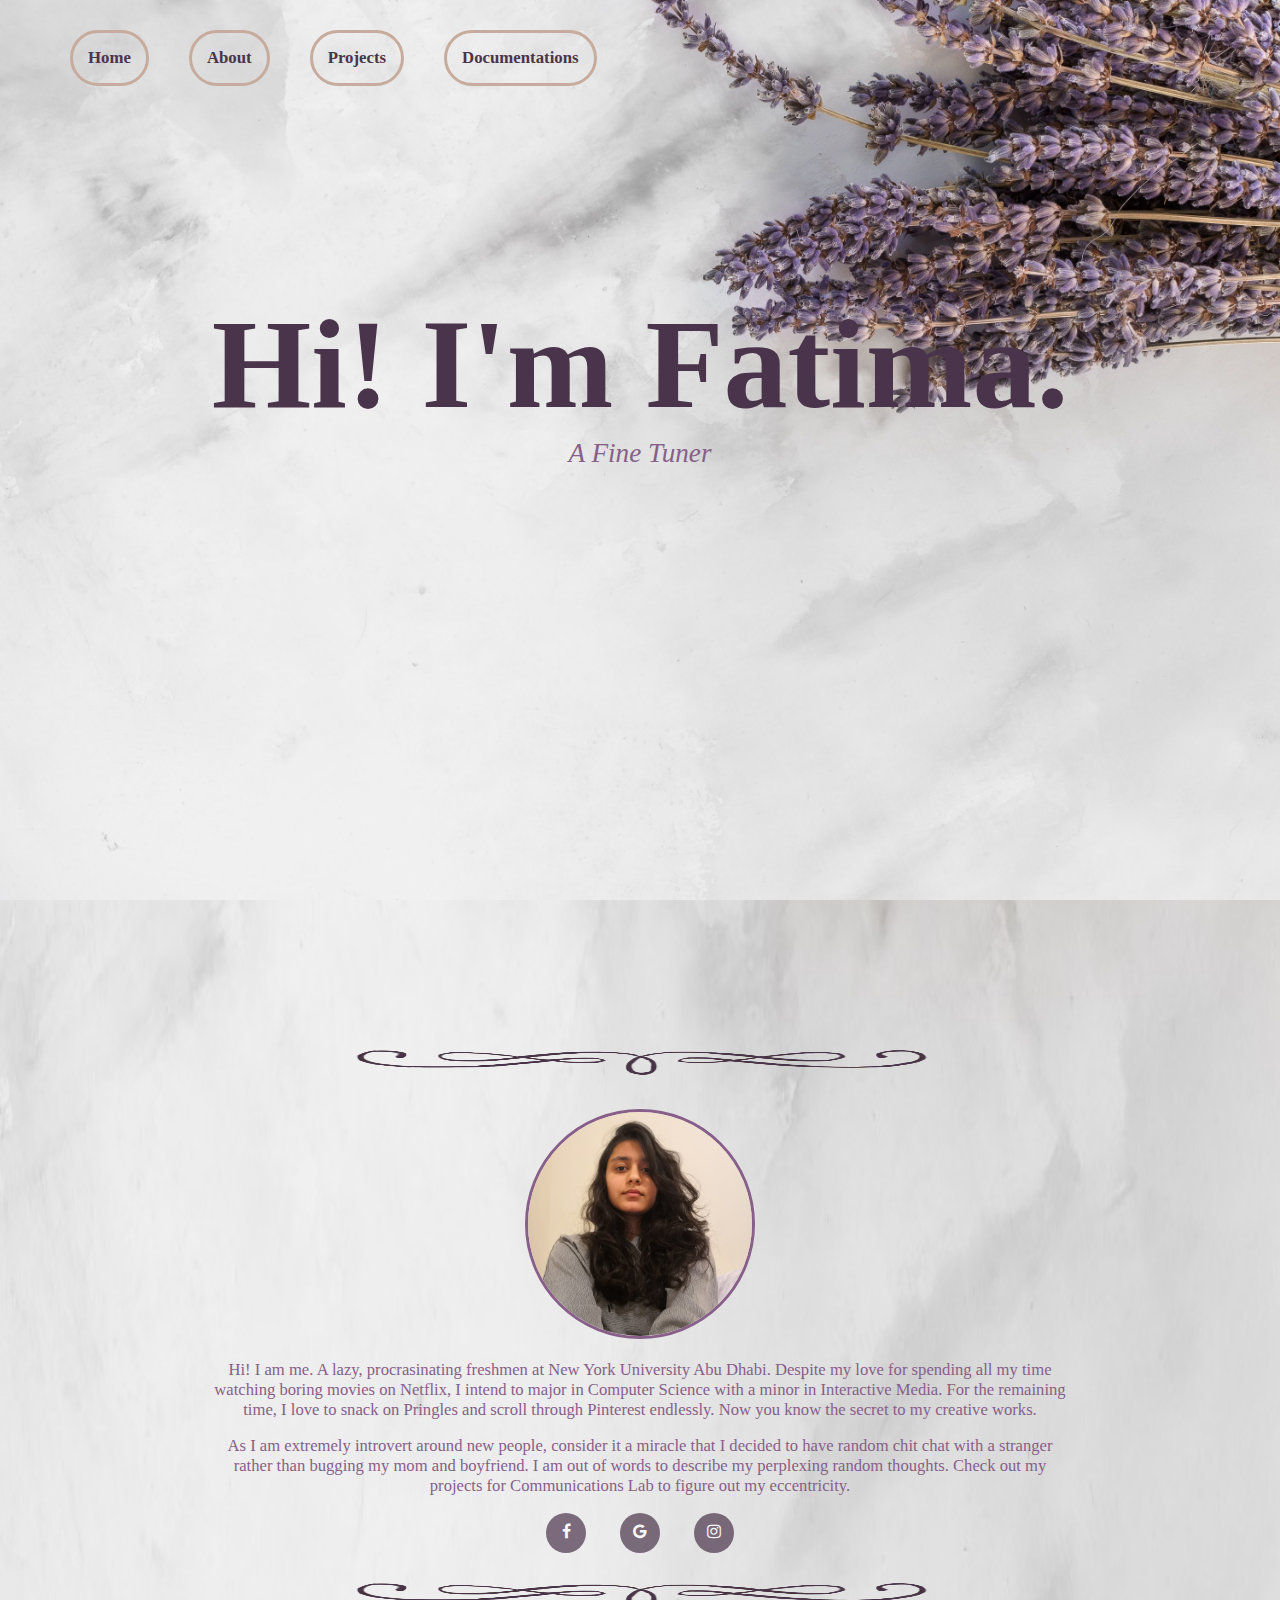
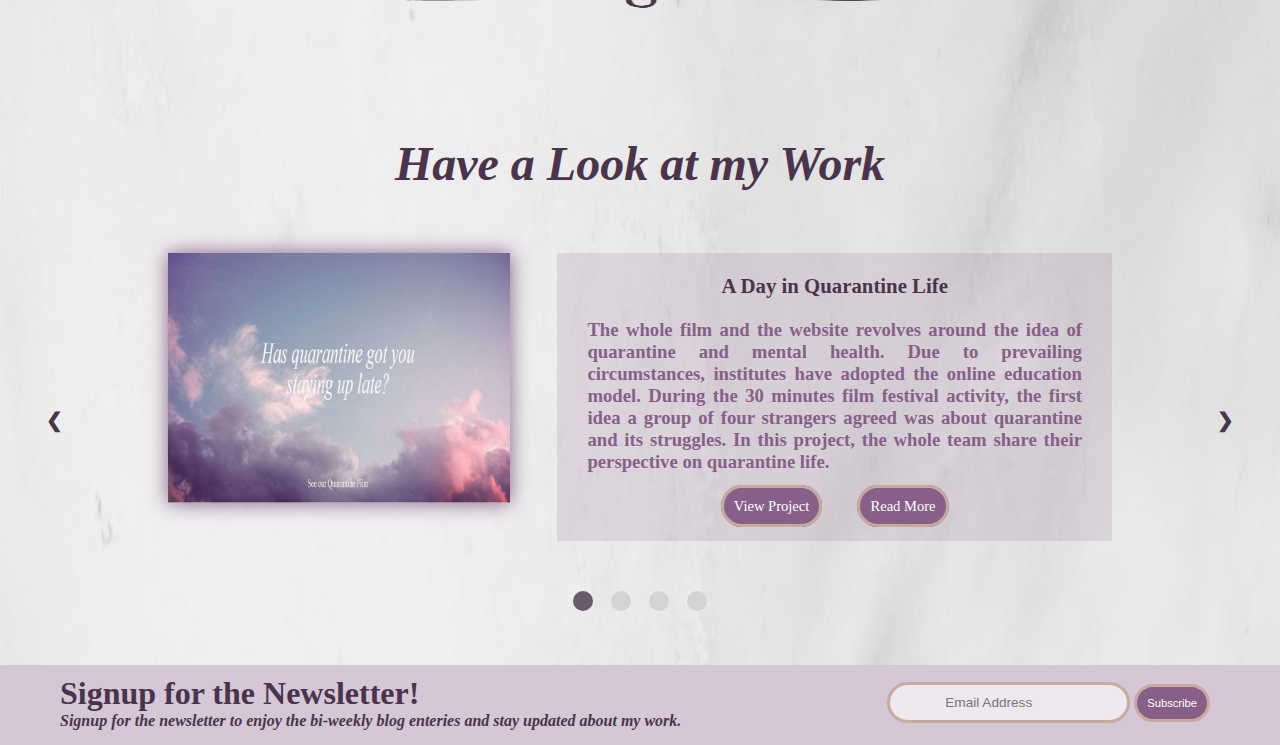
==== index.html @ 4aa7e445 "Update" ====
<!DOCTYPE html>
<html>
<head>
	<meta charset="utf-8">
	<meta http-equiv="X-UA-Compatible" content="IE=edge">   
    <!-- Mobile Metas -->
    <meta name="viewport" content="width=device-width, minimum-scale=1.0, maximum-scale=1.0, user-scalable=no">
	<title>Fatima N. Portfolio</title>
	<link rel="icon" href="icon.png">
	<link rel="stylesheet" href="main.css">
	<link rel="stylesheet" href="https://cdnjs.cloudflare.com/ajax/libs/font-awesome/4.7.0/css/font-awesome.min.css">
</head>

<body>
	<!---background for main page------>
	<div class="main-background" align="center">
		<!---navigation buttons---->
		<div class="nav">
			<a href="index.html" class="nav-item">Home</a>
			<div class="empty"></div>
			<a href="index.html#about-info" class="nav-item">About</a>
			<div class="empty"></div>
			<a href="index.html#project-overview" class="nav-item">Projects</a>
			<div class="empty"></div>
			<a href="project.html" class="nav-item">Documentations</a>
		</div> 
		
		<!---main heading---->
		<div class="main-heading" align="center">Hi! I'm Fatima.</div>
		<!----word animation---->
		<div class="content">
        	<div class="slider-wrapper">
          		<div class="slider">
              		<div class="slider-text1">A Fine Tuner</div>
              		<div class="slider-text2">An Improver</div>
              		<div class="slider-text2">An Overthinker</div>
              		<div class="slider-text2">A Perfection Seeker</div>
              		<div class="slider-text2">A Go-Getter</div>
          		</div>
        	</div>       
      	</div>

      	<!-----arrow------>
      	<div class="container">
      		<div class="chevron"></div>
			<div class="chevron"></div>
		    <div class="chevron"></div>
		</div>
		
	</div>

	<!------info section-------->
	<div class="info" align="center">

		<!------------about section text and image------------>
		<div  id="about-info" style="padding-bottom: 30px; padding-top: 50px;"><img src="images/divider.png" height="25px" width="600px"></div>
		<img class="my-image" src="images/me.jpeg">
		<div class="about-container">
			<p class="about-text" align="center">Hi! I am me. A lazy, procrasinating freshmen at New York University Abu Dhabi. Despite my love for spending all my time watching boring movies on Netflix, I intend to major in Computer Science with a minor in Interactive Media. For the remaining time, I love to snack on Pringles and scroll through Pinterest endlessly. Now you know the secret to my creative works.</p>
			<p class="about-text" align="center">As I am extremely introvert around new people, consider it a miracle that I decided to have random chit chat with a stranger rather than bugging my mom and boyfriend. I am out of words to describe my perplexing random thoughts. Check out my projects for Communications Lab to figure out my eccentricity.</p>
		</div>

		<!-----icons for contact------>
		<div align="center">
			<span style="padding-right:30px;"><a href="https://www.facebook.com/fn2039/" class="fa fa-facebook"></a></span>
			<span style="padding-right:30px;"><a href="mailto:fn2039@nyu.edu" class="fa fa-google"></a></span>
			<span><a href="https://www.instagram.com/_fatima.nadeem/" class="fa fa-instagram"></a></span>
		</div>

		<div style="padding-top: 30px; padding-bottom: 45px;"><img src="images/divider.png" height="25px" width="600px"></div>

		<!-----projects section--------->
		<h1 class="heading" id="project-overview"><i><strong>Have a Look at my Work</strong></i></h1>

		<!------slideshow of projects-------->
		<div class="slideshow-container">
			<div class="mySlides">
				<!----project 1------>
				<div class="row">
					<div class="empty-col"></div>
					<div class="column-left">
						<a href="https://fatima2039.github.io/"><img src="images/30mff.jpeg" class="project-img" align="center"></a>
					</div>
					<div class="empty-col-middle"></div>
					<div class="column-right">
						<p><strong>A Day in Quarantine Life</strong></p>
						<p class="description" align="left">The whole film and the website revolves around the idea of quarantine and mental health. Due to prevailing circumstances, institutes have adopted the online education model. During the 30 minutes film festival activity, the first idea a group of four strangers agreed was about quarantine and its struggles. In this project, the whole team share their perspective on quarantine life.</p>
						<span align="center" style="padding-right: 30px;"><a href="https://fatima2039.github.io/" class="project-button">View Project</a></span>
						<span align="center"><a href="project1.html" class="project-button">Read More</a></span>

					</div>
					<div class="empty-col"></div>
				</div>
			</div>

			<div class="mySlides">
				<!-----project 2-------->
				<div class="row">
					<div class="empty-col"></div>
					<div class="column-left">
						<a href="https://aisahodzic.github.io/comicproject/"><img src="images/comic.jpeg" class="project-img" align="center"></a>
					</div>
					<div class="empty-col-middle"></div>
					<div class="column-right">
						<p><strong>A Pilot's Journey</strong></p>
						<p class="description" align="left">A Pilot's Journey is an interactive comic on web that talks about how some nations are handling Covid19 situation and its effects on the nation in a lighthearted way. The intention is not at all to joke about the situation, but for sarcastically make people realize their wrong actions at wrong times and giving them an insight on how badly many places have been affected.</p>
						<span align="center" style="padding-right: 30px;"><a href="https://aisahodzic.github.io/comicproject/" class="project-button">View Project</a></span>
						<span align="center"><a href="project2.html" class="project-button">Read More</a></span>
					</div>
					<div class="empty-col"></div>
				</div>
			</div>

			<div class="mySlides">
				<!----project 3--------->
				<div class="row">
					<div class="empty-col"></div>
					<div class="column-left">
						<a href="https://ishmalkhalid.github.io/AudioProject/"><img src="images/sound.jpeg" class="project-img" align="center"></a>
					</div>
					<div class="empty-col-middle"></div>
					<div class="column-right">
						<p><strong>The Missing Child</strong></p>
						<p class="description" align="left">This is a sound project focused on a mysterious kidnapping and murder. The sound piece aims to trigger audiences’ wild imagination through abstraction, i.e without explicit mention of place, characters and plot. Catch the subtle hints and create a highly individualized experience. This project is of interest to, specifically, suspense, horror, mystery, murder, and triller lovers.</p>
						<span align="center" style="padding-right: 30px;"><a href="https://ishmalkhalid.github.io/AudioProject/" class="project-button">View Project</a></span>
						<span align="center"><a href="project3.html" class="project-button">Read More</a></span>
					</div>
					<div class="empty-col"></div>
				</div>
			</div>

			<div class="mySlides">
				<!----project 4------>
				<div class="row">
					<div class="empty-col"></div>
					<div class="column-left">
						<a href="https://fn2039.github.io/Video/"><img src="images/video.jpg" class="project-img" align="center"></a>
					</div>
					<div class="empty-col-middle"></div>
					<div class="column-right">
						<p><strong>LSFR - The Box</strong></p>
						<p class="description" align="left">Due to pandemic, many people struggled with their friendships. The project is about branding an AI integrated device that is going to be users’ friend. The device can be customized to users' preference in terms of model, color and language. This idea is being conveyed through an advertisement, where the customized products are being used by three different users in their daily life.</p>
						<span align="center" style="padding-right: 30px;"><a href="https://fn2039.github.io/Video/" class="project-button">View Project</a></span>
						<span align="center"><a href="project4.html" class="project-button">Read More</a></span>
					</div>
					<div class="empty-col"></div>
				</div>
			</div>

			<!-- Next/prev buttons -->
			<div align="left">
				<a class="prev" onclick="plusSlides(-1)">&#10094;</a>
				<a class="next" onclick="plusSlides(1)">&#10095;</a>
			</div>

		</div>

		<!-- Dots/bullets/indicators -->
		<div class="dot-container">
			<span class="dot" onclick="currentSlide(1)"></span>
			<span class="dot" onclick="currentSlide(2)"></span>
			<span class="dot" onclick="currentSlide(3)"></span>
			<span class="dot" onclick="currentSlide(4)"></span>
		</div>

	</div>	

		<!-----footer newsletter------>
		<div class="footer" align="left">
			<div class="row">
				<div class="column-1">
					<strong class="footer-text">Signup for the Newsletter!</strong>
					<div class="footer-text-subtitle">
						<i>Signup for the newsletter to enjoy the bi-weekly blog enteries and stay updated about my work.</i>
					</div>
				</div>
				<div class="column-2">
					<form action="#" class="form" >
					<input class="email-input" type="text" name="mail" placeholder="Email Address" required/>

					<input class="submit-button" type="submit" value="Subscribe"/>
					</form>		
				</div>
			</div>
		</div>

	</div>


	<!-----scroll to top button------>
	<button onclick="topFunction()" id="myBtn" title="Go to top">
		<div class="to-top"></div>
	</button>

	<!------java script------->
	<script type="text/javascript" src="motion.js"></script>

</body>
</html>
---- main.css ----
/*----------------------------------INDEX PAGE---------------------------------------------------*/


* {
  box-sizing: border-box;
  scroll-behavior: smooth;
}


/*remove margin from body*/
body{
	margin: 0px;
	font-family: "Didot", serif;
	overflow-x: hidden;
}

/*background for landing page*/
.main-background{
	background: url("images/background.jpg");
	background-size: 100% 100%;
	width: 100vw;
	height: 100vh;
}

/*navigation*/
.nav{
	overflow: hidden;
	padding:30px 70px;
}

.nav a{
	float: left;
	color: #4A344B;
	text-decoration: none;
}

/*navigation buttons*/
.nav-item{
	font-size: 1.05em;
	font-weight: 900;
	border-radius: 40px;
	text-align: center;
	padding: 15px;
	border: solid #C7AB9D;
}

.nav-item:hover{
	background: rgba(135,95,137,0.75);
	border: solid white;
	color:white;
}

.active{
	background-color:#4A344B ;
	border: solid white;
}

/*navigation item holder*/
.holder{
	padding-right: 40px;
}

/*Adding responsiveness to header*/
@media screen and (max-width:570px){
	.nav a{
		float: none;
		display: block;
	}
	
	.intro .intro-subtitle {
    	font-size: 2.5rem;
  	}

  	.column-left .column-right{
  		width:100%;
  	}

  	img{
  		width: 100%;
  		height:100%;
  	}

  	.column-1{
  		float: none;
  		display: block;
  	}

  	.column-2{
  		float: none;
  		display: block;
  	}

}

/*empty div class to make spacing*/
.empty{
	padding:20px;
	float:left;
}

/*main heading syle*/
.main-heading{
	padding-top: 175px;
	color: #4A344B;
	font-family: "Brush Script MT", cursive;
	font-size: 8em;
	font-style: normal;
	font-variant: normal;
	font-weight: 600;
	
}




            /*__________________________________________INTRO SLIDER______________________________________*/




/*content in the text slider*/
.content {
  	display: flex;
  	align-items: center;
  	justify-content: center;
}

/*container to align and format content*/
.slider-wrapper {
  	font-size: 1.7em;
  	display: flex;
  	align-items: center;
  	justify-content: center;
}

/*control the text placement*/
.slider{
  	height: 50px;
  	overflow: hidden;
}

/*text in slider*/
.slider div {
	font-family: "Bradley Hand", cursive;
	color:#875F89;
	font-style: italic;
	font-variant:normal;
	font-weight: 500;
	height: 50px;
  	margin-bottom: 50px;
	text-align: center;
  	box-sizing: border-box;
}

/*animate the text*/
.slider-text1 {
	animation: slide 8.2s linear infinite;
}

/*animation for text*/
@keyframes slide {
	0% {margin-top:-500px;}
  	5% {margin-top:-400px;}
  	20% {margin-top:-400px;}
  	25% {margin-top:-300px;}
  	40% {margin-top:-300px;}
  	45% {margin-top:-200px;}
  	60% {margin-top:-200px;}
  	65% {margin-top:-100px;}
  	80% {margin-top:-100px;}
  	85% {margin-top:0px;}
  	100% {margin-top:0px;}

}



                   /*_______________________________ARROW__________________________________*/




/*container to hold arrow animation*/
.container {
	padding-top: 105px;
	justify-content: center;
	align-items: center;
	overflow: hidden;
	display: flex;
}

/*arrow*/
.chevron {
	position: absolute;
	width: 1.2rem;
	height: 0.2rem;
	opacity: 0;
	transform: scale(0.3);
	animation: move-chevron 3s ease-out infinite;
}

/*arrow changing dimensions*/
.chevron:before, .chevron:after {
	content: '';
	position: absolute;
	top: 0;
	height: 60%;
	width: 50%;
	background: #C7AB9D;
}

.chevron:before {
	left: 0;
	transform: skewY(30deg);
}

.chevron:after {
	right: 0;
	width: 50%;
	transform: skewY(-30deg);
}

/*arrow animation in container*/
@keyframes move-chevron {
	15% {
		 opacity: 1;
	}
	 
	66% {
		 opacity: 1;
		 transform: translateY(1.5rem);
	}
	100% {
		 opacity: 0;
		 transform: translateY(2.5rem) scale(0.1);
	}
}




                           /*______________________ABOUT SECTION__________________________*/





/*image dimensions*/
.my-image{
	width: 230px;
	height: 230px;
	border-radius: 50%;
	border: solid #875F89;

}

/*info section styling*/
.info{
	background: url("images/scrolling-background.jpg");
	background-size: 100% 100%;
	width: 100vw;
	height: 100%;
	overflow-x: hidden;
	padding: 30px;
	padding-top: 100px;
}

/*heading*/
.heading{
	font-size:3em;
	font-family: "Brush Script MT", cursive;
	font-style: normal;
	font-variant: normal;
	font-weight: 550;
	padding-top: 47px;
	padding-bottom: 30px;
	color:#4A344B;

}

/*about info container*/
.about-container{
	font-size:1.3em;
	font-family: "Bradley Hand", cursive;
	color:#875F89;
	font-variant:normal;
	font-weight: 500;

}

/*text in the about section*/
.about-text{
	padding-left: 15%;
	padding-right: 15%;
	font-size: 0.8em;
}

/*social icons*/
.fa {
	padding: 10px;
  	font-size: 40px;
  	width: 40px;
  	height:40px;
  	text-align: center;
  	text-decoration: none;
  	border-radius: 50%;
}

.fa:hover {
	background: lightgrey; 
    opacity: 0.9;
    color:#4A344B;
}

.fa-facebook {
  	background: #4A344B;
  	color: white;
  	opacity: 0.7;
}

.fa-google {
  	background: #4A344B;
  	color: white;
  	opacity: 0.7;
}

.fa-instagram {
  	background: #4A344B;
  	color: white;
  	opacity: 0.7;
}

                            



                            /*________________________PROJECTS section__________________*/





/*row to arrange project*/
.row:after{
	content: "";
	display: table;
	clear: both;
}

/*empty columns to fix alignment and responsiveness*/
.empty-col{
	float: left;
	width:10%;
	margin-bottom: 50px;
}

/*empty columns to fix alignment and responsiveness*/
.empty-col-middle{
	float: left;
	width:4%;
	margin-bottom: 50px;
}

/*left column to contain image*/
.column-left{
	float: left;
	width:29%;
	text-align: center;
	box-shadow: #875F89 0px 0px 19px 0px;
}

/*right column for project description*/
.column-right{
	background: rgba(135,95,137,0.15);
	float: left;
	width:47%;
	text-align: center;
	margin-bottom: 50px;
	font-size:1.3em;
	font-family: "Bradley Hand", cursive;
	color: #4A344B;
	font-variant:normal;
	font-weight: 500;
	padding: 30px;
	padding-top: 0px;
	padding-bottom: 25px;
}

/*project description*/
.description{
	color:#875F89;
	font-size: 0.9em;
	text-align: justify;
	font-family: "Garamond", serif;
	font-variant:normal;
	font-weight: 600;
}

/*project images*/

.project-img{
	width:100%;
	height:100%;

}

.project-img:hover{
	opacity: 0.75;
	box-shadow: #4A344B 0px 0px 19px 0px;
}

/*buttons for projects*/
.project-button{
	background-color:#875F89;
	color: white;
	font-size: 0.7em;
	border-radius: 25px;
	text-align: center;
	padding: 10px;
	border: solid #C7AB9D;
	text-decoration: none;
}

.project-button:hover{
	opacity: 0.6;
}



/*________________PROJECTS SLIDER______________________*/

/*slideshow container*/
.slideshow-container {
  	position: relative;
}

/* Slides */
.mySlides {
    display: none;
    padding: 20px;
    padding-top: 0px;
    padding-bottom: 0px;
    text-align: center;
    transition: opacity 2000ms ease-in-out;
}

/* Next & previous buttons */
.prev, .next {
    cursor: pointer;
    position: absolute;
    top: 50%;
    width: auto;
    margin-top: -30px;
    padding: 16px;
    color: #4A344B;
    font-weight: bold;
    font-size: 20px;
    border-radius: 0 3px 3px 0;
    user-select: none;
}

/* Position the "next button" to the right */
.next {
    position: absolute;
    right: 0;
    border-radius: 3px 0 0 3px;
}

/* On hover, add a black background color with a little bit see-through */
.prev:hover, .next:hover {
    background-color: #4A344B;
    color: white;
	box-shadow: 0.5vmin -0.5vmin 0 #875F89;
}

/* The dot/bullet/indicator container */
.dot-container {
    text-align: center;
    padding-bottom: 20px;
}

/* The dots/bullets/indicators */
.dot {
    cursor: pointer;
    height: 20px;
    width: 20px;
    margin: 0 7px;
    background-color: lightgrey;
    border-radius: 50%;
    display: inline-block;
    transition: background-color 1s ease;
}

/* Add a background color to the active dot/circle */
.active, .dot:hover {
    border: none;
    background-color:#4A344B;
    opacity: 0.8;
}



/*-------------------------------------------PROJECT DOCUMENTATION PAGE-------------------------------------------*/

/*main background for page*/
.project-documentation{
	background: url("images/scrolling-background.jpg");
	background-size: 100% 100%;
	width: 100vw;
	height: 100%;
	overflow-x: hidden;
}

/*main heading*/
.main-heading-project{
	padding-top: 20px;
	padding-bottom: 40px;
	color: #4A344B;
	font-family: "Brush Script MT", cursive;
	font-size: 4em;
	font-style: normal;
	font-variant: normal;
	font-weight: 600;

}

.main-heading-project a{
	text-decoration: none;
	color: #4A344B;
	font-size: 0.9em;

}

/*text column for documentation*/
.text-col{
	background: rgba(135,95,137,0.15);
	float: center;
	width:70%;
	text-align: center;
	margin-bottom: 50px;
	font-size:1.5em;
	font-family: "Bradley Hand", cursive;
	color: #4A344B;
	font-variant:normal;
	font-weight: 500;
	padding: 30px;
}

/*text-container*/
.text-container{
	background: rgba(255,255,255,0.6);
	padding: 30px;
	padding-top: 10px;
	padding-bottom: 10px;

}

/*row with four columns*/
.row-options{
	content: "";
	display: table;
	clear: both;
	float: center;
	padding-bottom: 70px;
}

/*4 columns for options*/
.column-4{
	width:22.5%;
	float:left;
	padding: 20px;
	background: rgba(255,255,255,0.3);
}

/*empty cols for spacing*/

.column-4 img:hover{
	opacity: 0.1;
	box-shadow: #4A344B 0px 0px 10px 0px;

}

.img-wrap{
	padding: 0;
	position: relative;
	height: 176px;
	width: 240px;
}

.hidden-text{
	position: absolute;
	color: #4A344B;
	text-align: center;
	font-size: 1.5em;
	font-weight: 1000;
	top:20px;
	left:34px;
	right: 34px;
  	visibility: hidden;
  	opacity: 0;
  	transition: opacity .2s, visibility .2s;
}

.img-wrap:hover .hidden-text{
	visibility: visible;
	opacity: 1;
}


.genre-text{
	font-size: 1.2em;
	padding-right: 10px;
	color: grey;
	text-transform: translateY(-10px);

	
}

.genre{
	padding-top: 15px;
}

.icon{
	width:35px;
	height: 35px;
}

.icon:hover{
	opacity: 1 !important;
	box-shadow: none !important;
}


/*_____________________FOOTER________________________________________*/

/*footer background*/
.footer{
	background: rgba(135,95,137,0.35);
	width: 100vw;
}

/*main heading in the footer*/
.footer-text{
	font-size: 2em;
	color: #4A344B;
	font-variant:normal;
	font-weight: 700;
	padding: 20px 0px 10px 60px; 
}

/*subtitle in footer*/
.footer-text-subtitle{
	font-size: 1em;
	color: #4A344B;
	font-variant:normal;
	font-weight: 700;
	padding: 0px 0px 15px 60px;
}

/*footer form formatting*/
.form{
	float: right;
	font-size: 1em;
	color: #4A344B;
	font-variant:normal;
	font-weight: 700;
	padding-right: 70px;
	padding-top: 17px;
}

.email-input{
	background: rgba(255,255,255,0.6);
	color:#875F89;
	font-size: 0.85em;
	border-radius: 25px;
	text-align: center;
	padding: 10px;
	border: solid #C7AB9D;
	padding-right: 50px;
}

.submit-button{
	background-color:#875F89;
	color: white;
	font-size: 0.7em;
	border-radius: 25px;
	text-align: center;
	padding: 10px;
	border: solid #C7AB9D;
	text-decoration: none;
}


.submit-button:hover{
	opacity: 0.8;
}

.column-1{
	padding-top: 10px;
	float: left;
	width:60%;
}

.column-2{
	float: right;
	width: 40;
}


/*-------------------------TOP Button----------------------*/

#myBtn{
	display: none;
  	position: fixed;
  	bottom: 0px;
  	right: 30px;
  	z-index: 99;
  	font-size: 20px;
  	background: transparent;
  	border: none;
  	outline: none;
  	color: #875F89;
 	cursor: pointer;
 	padding-right: 7px;
}

.to-top{
	color:#875F89;
	padding-top:1.8em;
	display:inline-block;/* or block */
	position:relative;
	border-color:#875F89;
	text-decoration:none;
	transition:all .3s ease-out;
}

.to-top:before{
	content:'▲';
	font-size:.9em;
	position:absolute;
	top:0;
	left:50%;
	margin-left:-.7em;
	border:solid .15em #875F89;
	border-radius:10em;
	width:1.4em;
	height:1.4em;
	line-height:1.3em;
	border-color:#875F89;
	transition:transform .5s ease-in;
}

.to-top:hover{
	color:#4A344B;
	border-color:#4A344B;
}

.to-top:hover:before{
	transform: rotate(360deg);
}
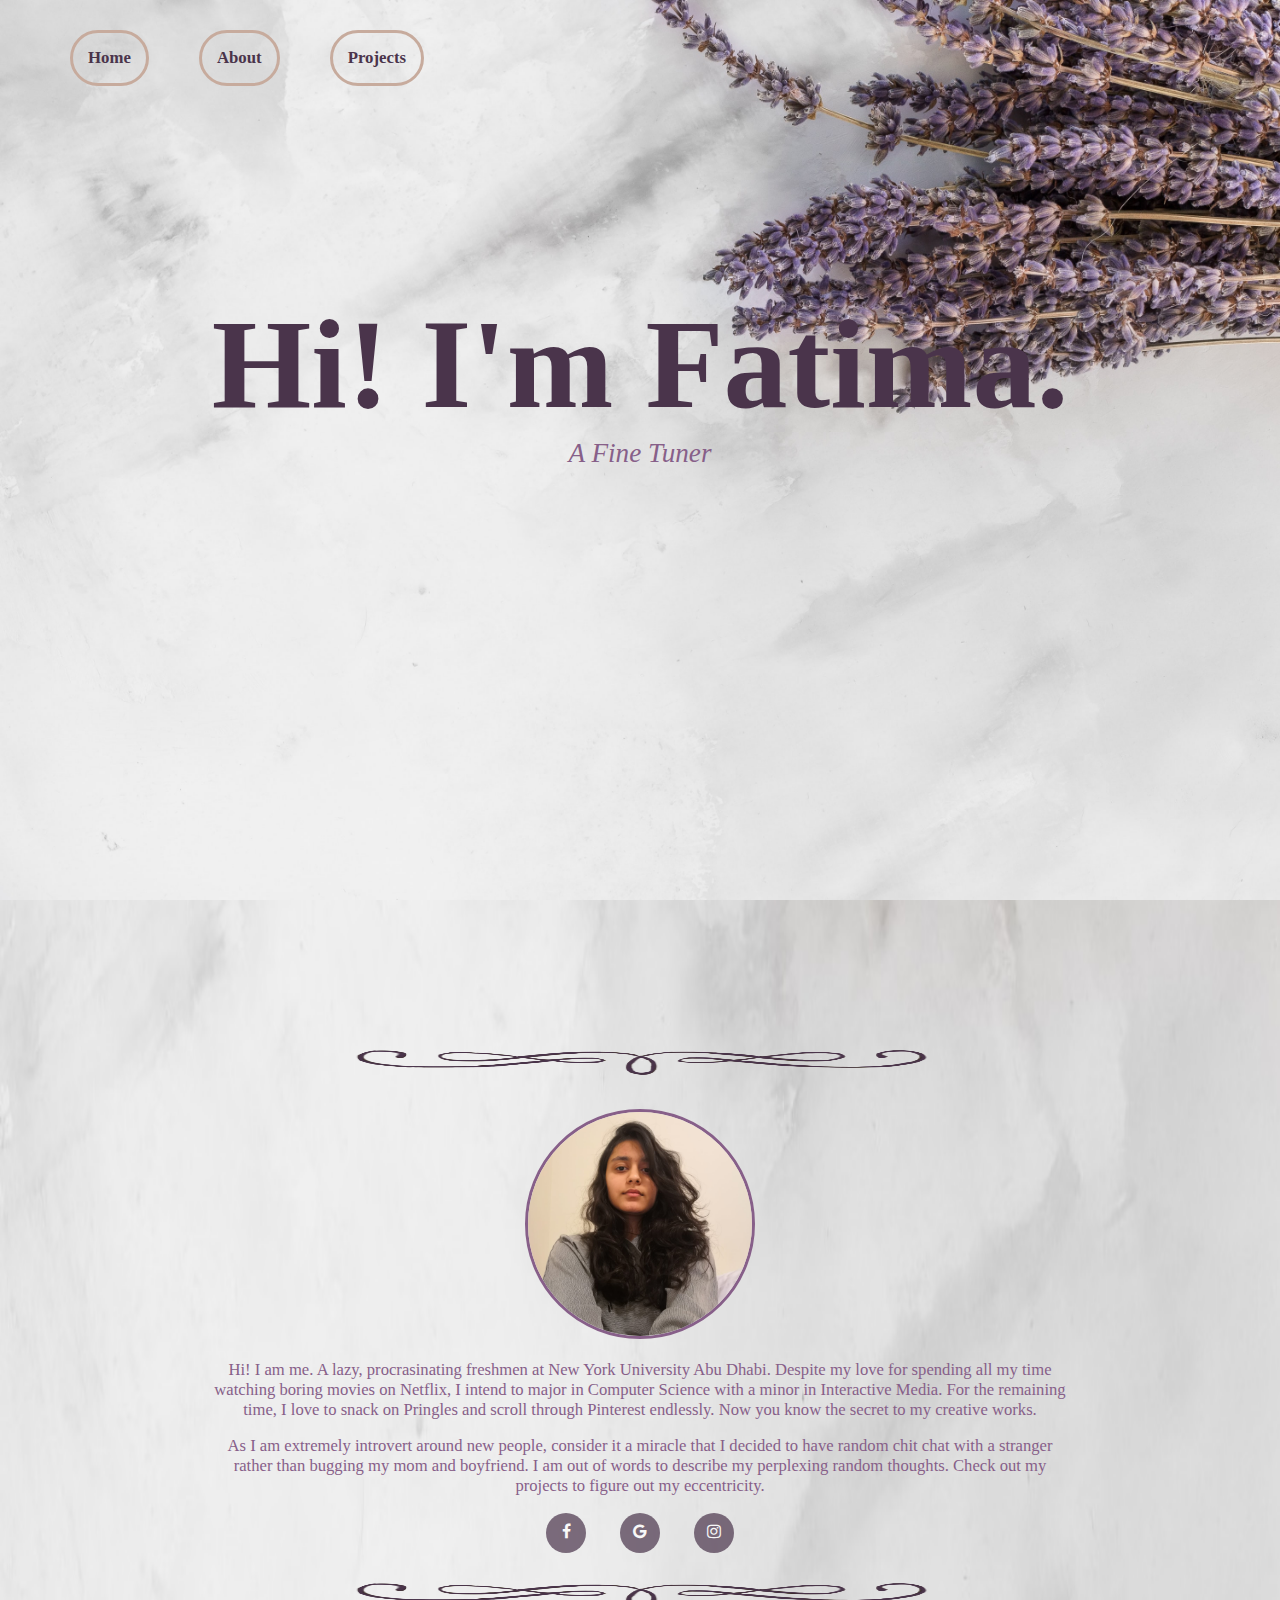
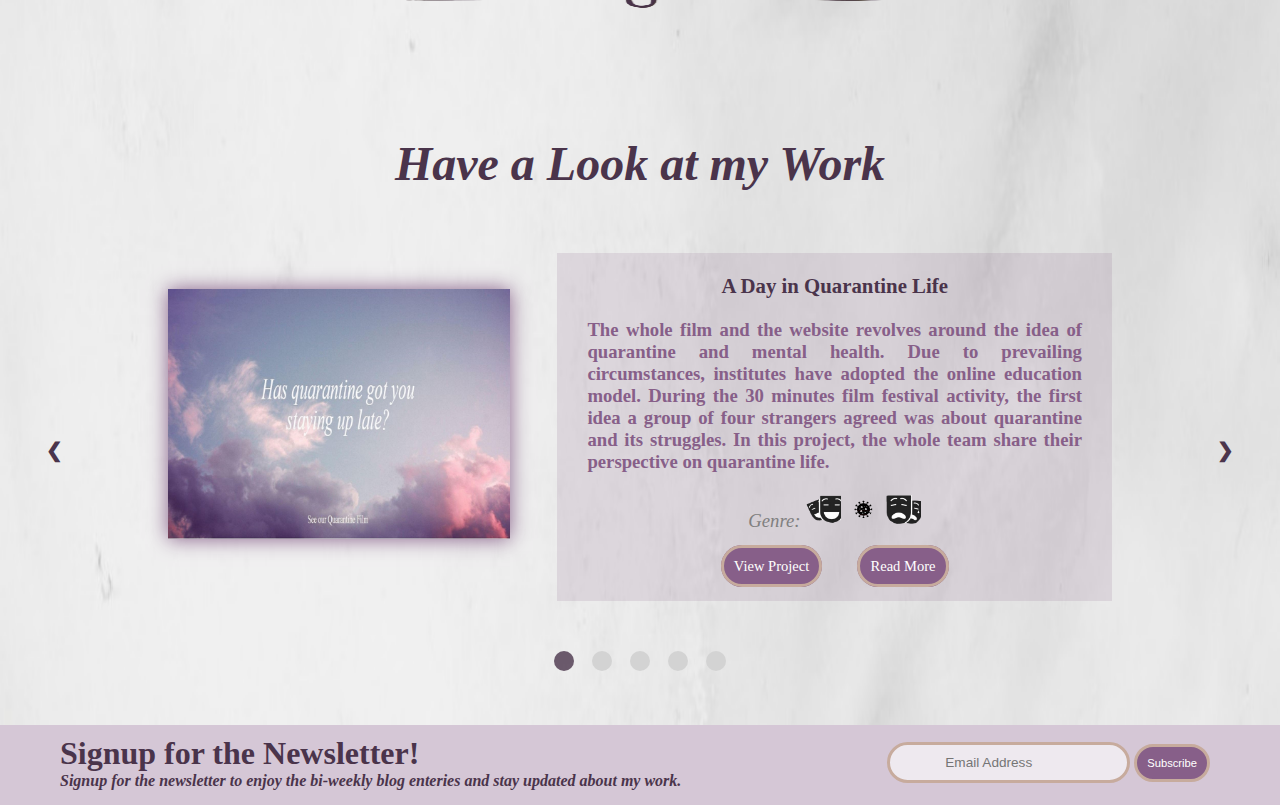
==== commit 0a3e3f2b: "updates" ====
--- a/index.html
+++ b/index.html
@@ -21,8 +21,6 @@
 			<a href="index.html#about-info" class="nav-item">About</a>
 			<div class="empty"></div>
 			<a href="index.html#project-overview" class="nav-item">Projects</a>
-			<div class="empty"></div>
-			<a href="project.html" class="nav-item">Documentations</a>
 		</div> 
 		
 		<!---main heading---->
@@ -57,14 +55,14 @@
 		<img class="my-image" src="images/me.jpeg">
 		<div class="about-container">
 			<p class="about-text" align="center">Hi! I am me. A lazy, procrasinating freshmen at New York University Abu Dhabi. Despite my love for spending all my time watching boring movies on Netflix, I intend to major in Computer Science with a minor in Interactive Media. For the remaining time, I love to snack on Pringles and scroll through Pinterest endlessly. Now you know the secret to my creative works.</p>
-			<p class="about-text" align="center">As I am extremely introvert around new people, consider it a miracle that I decided to have random chit chat with a stranger rather than bugging my mom and boyfriend. I am out of words to describe my perplexing random thoughts. Check out my projects for Communications Lab to figure out my eccentricity.</p>
+			<p class="about-text" align="center">As I am extremely introvert around new people, consider it a miracle that I decided to have random chit chat with a stranger rather than bugging my mom and boyfriend. I am out of words to describe my perplexing random thoughts. Check out my projects to figure out my eccentricity.</p>
 		</div>
 
 		<!-----icons for contact------>
 		<div align="center">
-			<span style="padding-right:30px;"><a href="https://www.facebook.com/fn2039/" class="fa fa-facebook"></a></span>
+			<span style="padding-right:30px;"><a href="https://www.facebook.com/fn2039/" class="fa fa-facebook" target="_blank"></a></span>
 			<span style="padding-right:30px;"><a href="mailto:fn2039@nyu.edu" class="fa fa-google"></a></span>
-			<span><a href="https://www.instagram.com/_fatima.nadeem/" class="fa fa-instagram"></a></span>
+			<span><a href="https://www.instagram.com/_fatima.nadeem/" class="fa fa-instagram" target="_blank"></a></span>
 		</div>
 
 		<div style="padding-top: 30px; padding-bottom: 45px;"><img src="images/divider.png" height="25px" width="600px"></div>
@@ -79,15 +77,22 @@
 				<div class="row">
 					<div class="empty-col"></div>
 					<div class="column-left">
-						<a href="https://fatima2039.github.io/"><img src="images/30mff.jpeg" class="project-img" align="center"></a>
+						<br>
+						<br>
+						<a href="https://fatima2039.github.io/" target="_blank"><img src="images/30mff.jpeg" class="project-img" align="center" style="box-shadow: #875F89 0px 0px 19px 0px;"></a>
 					</div>
 					<div class="empty-col-middle"></div>
 					<div class="column-right">
 						<p><strong>A Day in Quarantine Life</strong></p>
 						<p class="description" align="left">The whole film and the website revolves around the idea of quarantine and mental health. Due to prevailing circumstances, institutes have adopted the online education model. During the 30 minutes film festival activity, the first idea a group of four strangers agreed was about quarantine and its struggles. In this project, the whole team share their perspective on quarantine life.</p>
-						<span align="center" style="padding-right: 30px;"><a href="https://fatima2039.github.io/" class="project-button">View Project</a></span>
-						<span align="center"><a href="project1.html" class="project-button">Read More</a></span>
-
+						<div class="genre">
+							<span><i class="genre-text">Genre:</i></span>
+							<span><img src="genre/comedy.png" class="icon"></span>
+							<span><img src="genre/covid.png" class="icon"></span>
+							<span><img src="genre/drama.png" class="icon"></span>
+						</div>
+						<span align="center" style="padding-right: 30px;"><a href="https://fatima2039.github.io/" class="project-button" target="_blank">View Project</a></span>
+						<span align="center"><a href="project1.html" class="project-button" target="_blank">Read More</a></span>
 					</div>
 					<div class="empty-col"></div>
 				</div>
@@ -98,14 +103,22 @@
 				<div class="row">
 					<div class="empty-col"></div>
 					<div class="column-left">
-						<a href="https://aisahodzic.github.io/comicproject/"><img src="images/comic.jpeg" class="project-img" align="center"></a>
+						<br>
+						<br>
+						<a href="https://aisahodzic.github.io/comicproject/" target="_blank"><img src="images/comic.jpeg" class="project-img" align="center" style="box-shadow: #875F89 0px 0px 19px 0px;"></a>
 					</div>
 					<div class="empty-col-middle"></div>
 					<div class="column-right">
 						<p><strong>A Pilot's Journey</strong></p>
-						<p class="description" align="left">A Pilot's Journey is an interactive comic on web that talks about how some nations are handling Covid19 situation and its effects on the nation in a lighthearted way. The intention is not at all to joke about the situation, but for sarcastically make people realize their wrong actions at wrong times and giving them an insight on how badly many places have been affected.</p>
-						<span align="center" style="padding-right: 30px;"><a href="https://aisahodzic.github.io/comicproject/" class="project-button">View Project</a></span>
-						<span align="center"><a href="project2.html" class="project-button">Read More</a></span>
+						<p class="description" align="left">A Pilot's Journey is an interactive comic that talks about how some nations are handling Covid19 situation and its effects on the nation in a lighthearted way. The intention is to make people realize their wrong actions at wrong times and giving them an insight on how badly many places have been affected. Each of the drawings in the comic are designed by the team using Adobe Illustrator.</p>
+						<div class="genre">
+							<span><i class="genre-text">Genre:</i></span>
+							<span><img src="genre/travel.png" class="icon"></span>
+							<span><img src="genre/drama.png" class="icon"></span>
+							<span><img src="genre/covid.png" class="icon"></span>
+						</div>
+						<span align="center" style="padding-right: 30px;"><a href="https://aisahodzic.github.io/comicproject/" class="project-button" target="_blank">View Project</a></span>
+						<span align="center"><a href="project2.html" class="project-button" target="_blank">Read More</a></span>
 					</div>
 					<div class="empty-col"></div>
 				</div>
@@ -116,14 +129,22 @@
 				<div class="row">
 					<div class="empty-col"></div>
 					<div class="column-left">
-						<a href="https://ishmalkhalid.github.io/AudioProject/"><img src="images/sound.jpeg" class="project-img" align="center"></a>
+						<br>
+						<br>
+						<a href="https://ishmalkhalid.github.io/AudioProject/" target="_blank"><img src="images/sound.jpeg" class="project-img" align="center" style="box-shadow: #875F89 0px 0px 19px 0px;"></a>
 					</div>
 					<div class="empty-col-middle"></div>
 					<div class="column-right">
 						<p><strong>The Missing Child</strong></p>
 						<p class="description" align="left">This is a sound project focused on a mysterious kidnapping and murder. The sound piece aims to trigger audiences’ wild imagination through abstraction, i.e without explicit mention of place, characters and plot. Catch the subtle hints and create a highly individualized experience. This project is of interest to, specifically, suspense, horror, mystery, murder, and triller lovers.</p>
-						<span align="center" style="padding-right: 30px;"><a href="https://ishmalkhalid.github.io/AudioProject/" class="project-button">View Project</a></span>
-						<span align="center"><a href="project3.html" class="project-button">Read More</a></span>
+						<div class="genre">
+							<span><i class="genre-text">Genre:</i></span>
+							<span><img src="genre/horror.png" class="icon"></span>
+							<span><img src="genre/mystery.png" class="icon"></span>
+							<span><img src="genre/drama.png" class="icon"></span>
+						</div>
+						<span align="center" style="padding-right: 30px;"><a href="https://ishmalkhalid.github.io/AudioProject/" class="project-button" target="_blank">View Project</a></span>
+						<span align="center"><a href="project3.html" class="project-button" target="_blank">Read More</a></span>
 					</div>
 					<div class="empty-col"></div>
 				</div>
@@ -134,14 +155,49 @@
 				<div class="row">
 					<div class="empty-col"></div>
 					<div class="column-left">
-						<a href="https://fn2039.github.io/Video/"><img src="images/video.jpg" class="project-img" align="center"></a>
+						<br>
+						<br>
+						<a href="https://fn2039.github.io/Video/" target="_blank"><img src="images/video.jpg" class="project-img" align="center" style="box-shadow: #875F89 0px 0px 19px 0px;"></a>
 					</div>
 					<div class="empty-col-middle"></div>
 					<div class="column-right">
 						<p><strong>LSFR - The Box</strong></p>
 						<p class="description" align="left">Due to pandemic, many people struggled with their friendships. The project is about branding an AI integrated device that is going to be users’ friend. The device can be customized to users' preference in terms of model, color and language. This idea is being conveyed through an advertisement, where the customized products are being used by three different users in their daily life.</p>
-						<span align="center" style="padding-right: 30px;"><a href="https://fn2039.github.io/Video/" class="project-button">View Project</a></span>
-						<span align="center"><a href="project4.html" class="project-button">Read More</a></span>
+						<div class="genre">
+							<span><i class="genre-text">Genre:</i></span>
+							<span><img src="genre/tech.png" class="icon"></span>
+							<span><img src="genre/covid.png" class="icon"></span>
+							<span><img src="genre/fantasy.png" class="icon"></span>
+						</div>
+						<span align="center" style="padding-right: 30px;"><a href="https://fn2039.github.io/Video/" class="project-button" target="_blank">View Project</a></span>
+						<span align="center"><a href="project4.html" class="project-button" target="_blank">Read More</a></span>
+					</div>
+					<div class="empty-col"></div>
+				</div>
+			</div>
+			
+			
+			<div class="mySlides">
+				<!----project 5------>
+				<div class="row">
+					<div class="empty-col"></div>
+					<div class="column-left">
+						<br>
+						<br>
+						<a href="http://i5.abudhabi.nyu.edu/~fn2039/" target="_blank"><img src="images/stories.jpeg" class="project-img" align="center" style="box-shadow: #875F89 0px 0px 19px 0px;"></a>
+					</div>
+					<div class="empty-col-middle"></div>
+					<div class="column-right">
+						<p><strong>FA's Stories</strong></p>
+						<p class="description" align="left">As an optional project for Introduction to Computer Science, this website has been designed, for potential students and first-years not on campus yet, to get to know about the NYUAD and it's Computer Science program from a student's perspective. It also has an option for freshmen to buy merchandise. Connection to NYUAD VPN is required to access the website.</p>
+						<div class="genre">
+							<span><i class="genre-text">Genre:</i></span>
+							<span><img src="genre/tech.png" class="icon"></span>
+							<span><img src="genre/travel.png" class="icon"></span>
+							<span><img src="genre/science.png" class="icon"></span>
+						</div>
+						<span align="center" style="padding-right: 30px;"><a href="http://i5.abudhabi.nyu.edu/~fn2039/" class="project-button" target="_blank">View Project</a></span>
+						<span align="center"><a href="project5.html" class="project-button" target="_blank">Read More</a></span>
 					</div>
 					<div class="empty-col"></div>
 				</div>
@@ -161,6 +217,7 @@
 			<span class="dot" onclick="currentSlide(2)"></span>
 			<span class="dot" onclick="currentSlide(3)"></span>
 			<span class="dot" onclick="currentSlide(4)"></span>
+			<span class="dot" onclick="currentSlide(5)"></span>
 		</div>
 
 	</div>	
--- a/main.css
+++ b/main.css
@@ -92,9 +92,10 @@
 
 }
 
+
 /*empty div class to make spacing*/
 .empty{
-	padding:20px;
+	padding:25px;
 	float:left;
 }
 
@@ -366,7 +367,6 @@
 	float: left;
 	width:29%;
 	text-align: center;
-	box-shadow: #875F89 0px 0px 19px 0px;
 }
 
 /*right column for project description*/
@@ -608,16 +608,12 @@
 
 
 .genre-text{
-	font-size: 1.2em;
-	padding-right: 10px;
+	font-size: 0.9em;
 	color: grey;
-	text-transform: translateY(-10px);
-
-	
 }
 
 .genre{
-	padding-top: 15px;
+	padding-bottom: 20px;
 }
 
 .icon{
@@ -759,4 +755,3 @@
 	transform: rotate(360deg);
 }
 
-
